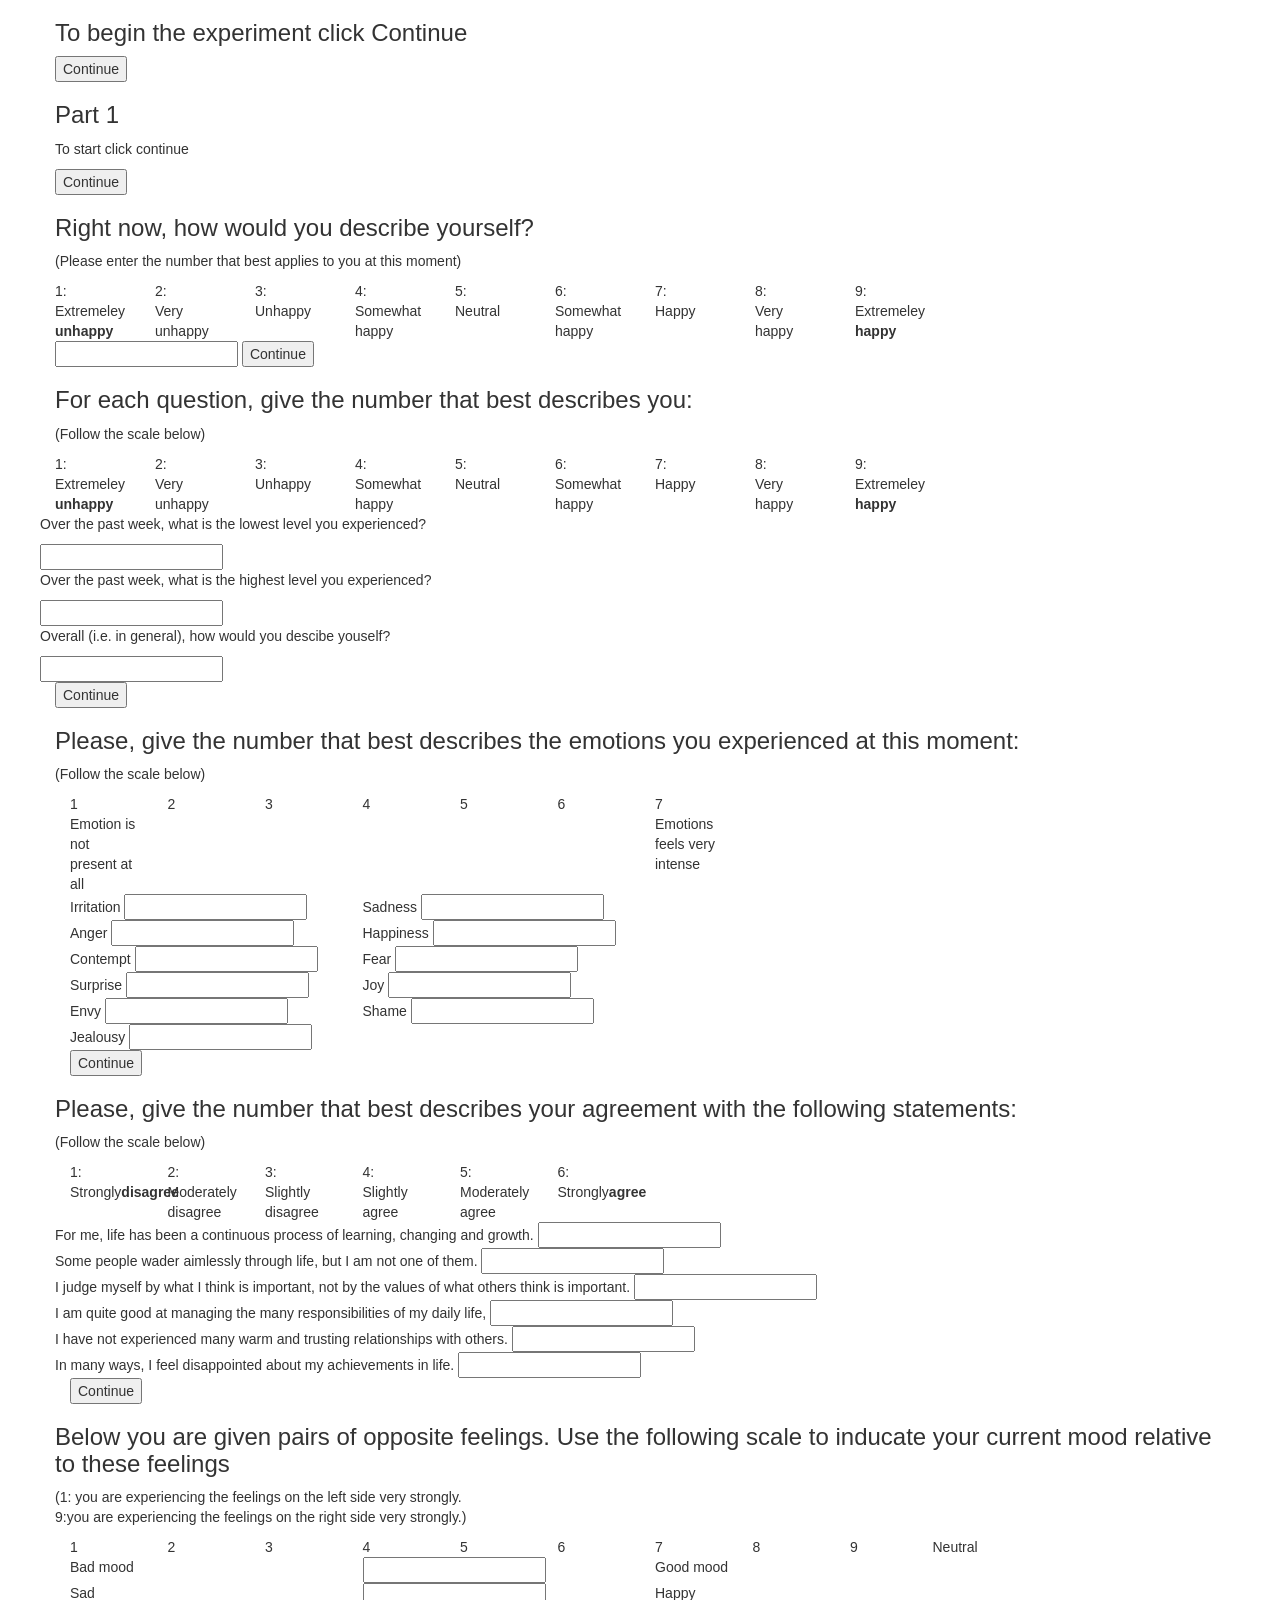
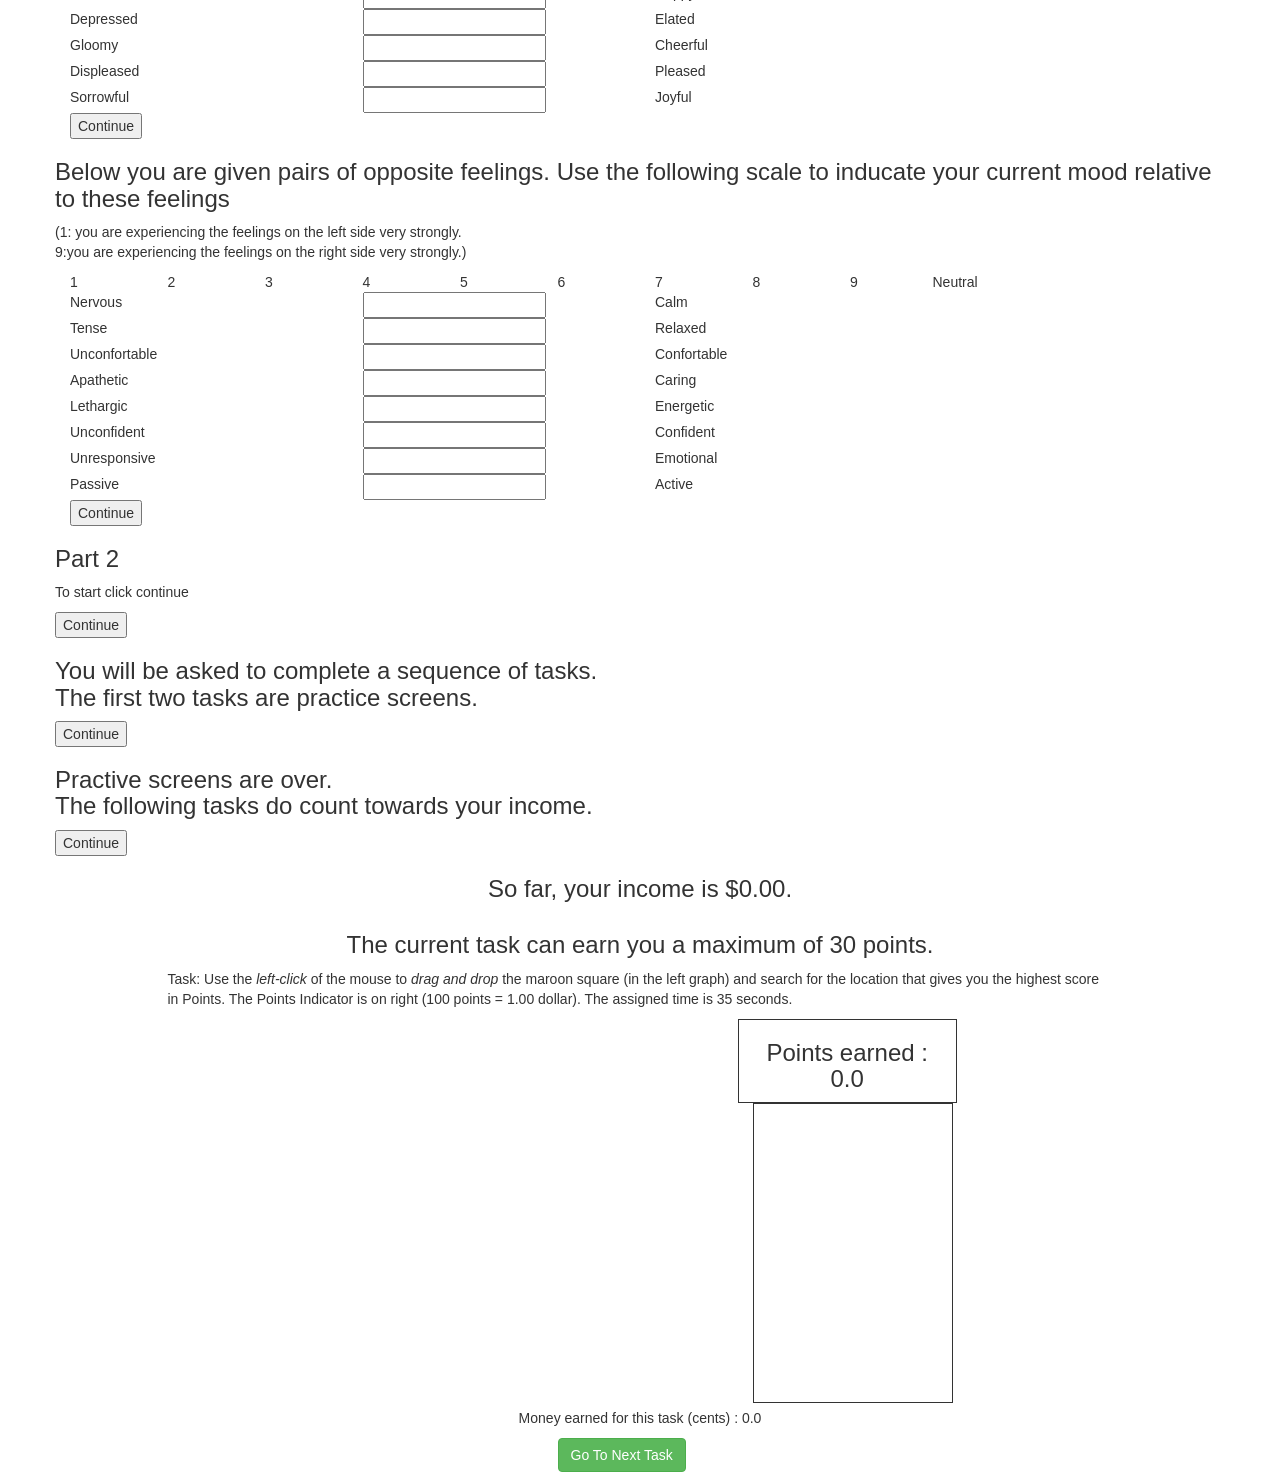
==== dev/questions/questions.html @ 31da786d "adding files" ====
<!DOCTYPE HTML>

<html lang="en">
  <head>
    <meta charset="utf-8" />
	  <title>Kristian's Questions</title>
    <script type="text/javascript" src="libs/jquery.min.js"></script>
    <script type="text/javascript" src="libs/flot/jquery.flot.min.js"></script>
    <script type="text/javascript" src="libs/bootstrap.min.js"></script>
    <link type="text/css" rel="stylesheet" href="libs/bootstrap.min.css">
    <script type="text/javascript" src="questions.js"></script>
  </head>
  <body>
    <!-- start experiment -->
    <div class="container" ng-show="showStartExperiment">
      <div class="row">
        <div class="col-mid-4 col-mid-offset-4">
          <h3>To begin the experiment click Continue</h3>
          <input class="success" type="button" value="Continue" ng-click="startExperiment()" />
        </div>
      </div>
    </div>
    <!-- start part 1 -->
    <div class="container" ng-show="initalquestions === 0;">
      <div class="row">
        <div class="col-mid-4 col-mid-offset-4">
          <h3>Part 1</h3>
          <p>To start click continue</p>
          <input class="success" type="button" value="Continue" ng-click="nextQuestion(initalquestions)" />
        </div>
      </div>
    </div>
    <!-- inital questions -->

    <!-- question 1 -->
    <div class="container" ng-show="initalquestions === 1">
      <div class="row">
        <div class="col-mid-4 col-mid-offset-4">
          <h3>Right now, how would you describe yourself?</h3>
          <p>(Please enter the number that best applies to you at this moment)</p>
          <div class="row">
            <div class="col-md-1">
              1:<br>Extremeley<br><strong>unhappy</strong>
            </div>
            <div class="col-md-1">
              2:<br>Very unhappy
            </div>
            <div class="col-md-1">
              3:<br>Unhappy
            </div>
            <div class="col-md-1">
              4:<br>Somewhat happy
            </div>
            <div class="col-md-1">
              5:<br>Neutral
            </div>
            <div class="col-md-1">
              6:<br>Somewhat happy
            </div>
            <div class="col-md-1">
              7:<br>Happy
            </div>
            <div class="col-md-1">
              8:<br>Very happy
            </div>
            <div class="col-md-1">
              9:<br>Extremeley<br><strong>happy</strong>
            </div>
          </div>
          <input class="text" />
          <input class="success" type="button" value="Continue" ng-click="nextQuestion(initalquestions)" />
        </div>
      </div>
    </div>
    <!-- question 2 -->
    <div class="container" ng-show="initalquestions === 2">
      <div class="row">
        <div class="col-mid-4 col-mid-offset-4">
          <h3>For each question, give the number that best describes you:</h3>
          <p>(Follow the scale below)</p>
          <div class="row">
            <div class="col-md-1">
              1:<br>Extremeley<br><strong>unhappy</strong>
            </div>
            <div class="col-md-1">
              2:<br>Very unhappy
            </div>
            <div class="col-md-1">
              3:<br>Unhappy
            </div>
            <div class="col-md-1">
              4:<br>Somewhat happy
            </div>
            <div class="col-md-1">
              5:<br>Neutral
            </div>
            <div class="col-md-1">
              6:<br>Somewhat happy
            </div>
            <div class="col-md-1">
              7:<br>Happy
            </div>
            <div class="col-md-1">
              8:<br>Very happy
            </div>
            <div class="col-md-1">
              9:<br>Extremeley<br><strong>happy</strong>
            </div>
          </div>
          <div class="row">
            <p>Over the past week, what is the lowest level you experienced?</p>
            <input class="text" />
          </div>
          <div class="row">
            <p>Over the past week, what is the highest level you experienced?</p>
            <input class="text" />
          </div>
          <div class="row">
            <p>Overall (i.e. in general), how would you descibe youself?</p>
            <input class="text" />
          </div>
          <input class="success" type="button" value="Continue" ng-click="nextQuestion(initalquestions)" />
        </div>
      </div>
    </div>
    <!-- question 3 -->
    <div class="container" ng-show="initalquestions === 3">
      <div class="row">
        <div class="col-mid-4 col-mid-offset-4">
          <h3>Please, give the number that best describes the emotions you experienced at this moment:</h3>
          <p>(Follow the scale below)</p>
        </div>
      </div>
      <div class="row">
        <div class="col-md-1">
          1<br>Emotion is not present at all
        </div>
        <div class="col-md-1">
          2
        </div>
        <div class="col-md-1">
          3
        </div>
        <div class="col-md-1">
          4
        </div>
        <div class="col-md-1">
          5
        </div>
        <div class="col-md-1">
          6
        </div>
        <div class="col-md-1">
          7<br>Emotions feels very intense
        </div>
      </div>
      <div class="row">
        <div class="col-md-3">
          Irritation
          <input type="text" />
        </div>
        <div class="col-md-3">
          Sadness
          <input type="text" />
        </div>
      </div>
      <div class="row">
        <div class="col-md-3">
          Anger
          <input type="text" />
        </div>
        <div class="col-md-3">
          Happiness
          <input type="text" />
        </div>
      </div>
      <div class="row">
        <div class="col-md-3">
          Contempt
          <input type="text" />
        </div>
        <div class="col-md-3">
          Fear
          <input type="text" />
        </div>
      </div>
      <div class="row">
        <div class="col-md-3">
          Surprise
          <input type="text" />
        </div>
        <div class="col-md-3">
          Joy
          <input type="text" />
        </div>
      </div>
      <div class="row">
        <div class="col-md-3">
          Envy
          <input type="text" />
        </div>
        <div class="col-md-3">
          Shame
          <input type="text" />
        </div>
      </div>
      <div class="row">
        <div class="col-md-3">
          Jealousy
          <input type="text" />
        </div>
      </div>
      <input class="success" type="button" value="Continue" ng-click="nextQuestion(initalquestions)" />
    </div>
    <!-- question 4 -->
    <div class="container" ng-show="initalquestions === 4">
      <div class="row">
        <div class="col-mid-4 col-mid-offset-4">
          <h3>Please, give the number that best describes your agreement with the following statements:</h3>
          <p>(Follow the scale below)</p>
        </div>
      </div>
      <div class="row">
        <div class="col-md-1">
          1:<br>Strongly<strong>disagree</strong>
        </div>
        <div class="col-md-1">
          2:<br>Moderately disagree
        </div>
        <div class="col-md-1">
          3:<br>Slightly disagree
        </div>
        <div class="col-md-1">
          4:<br>Slightly agree
        </div>
        <div class="col-md-1">
          5:<br>Moderately agree
        </div>
        <div class="col-md-1">
          6:<br>Strongly<strong>agree</strong>
        </div>
      </div>
      <div class="row">
        For me, life has been a continuous process of learning, changing and growth.
        <input type="text" />
      </div>
      <div class="row">
        Some people wader aimlessly through life, but I am not one of them.
        <input type="text" />
      </div>
      <div class="row">
        I judge myself by what I think is important, not by the values of what others think is important.
        <input type="text" />
      </div>
      <div class="row">
        I am quite good at managing the many responsibilities of my daily life,
        <input type="text" />
      </div>
      <div class="row">
        I have not experienced many warm and trusting relationships with others.
        <input type="text" />
      </div>
      <div class="row">
        In many ways, I feel disappointed about my achievements in life.
        <input type="text" />
      </div>
      <input class="success" type="button" value="Continue" ng-click="nextQuestion(initalquestions)" />
    </div>
    <!-- question 5 -->
    <div class="container" ng-show="initalquestions === 5">
      <div class="row">
        <div class="col-mid-4 col-mid-offset-4">
          <h3>Below you are given pairs of opposite feelings. Use the following scale to inducate your current mood relative to these feelings</h3>
          <p>(1: you are experiencing the feelings on the left side very strongly.<br>
            9:you are experiencing the feelings on the right side very strongly.)
          </p>
        </div>
      </div>
      <div class="row">
        <div class="col-md-1">
          1
        </div>
        <div class="col-md-1">
          2
        </div>
        <div class="col-md-1">
          3
        </div>
        <div class="col-md-1">
          4
        </div>
        <div class="col-md-1">
          5
        </div>
        <div class="col-md-1">
          6
        </div>
        <div class="col-md-1">
          7
        </div>
        <div class="col-md-1">
          8
        </div>
        <div class="col-md-1">
          9
        </div>
        <div class="row">
          Neutral
        </div>
      </div>
      <div class="row">
        <div class="col-md-3">
          Bad mood
        </div>
        <div class="col-md-3">
          <input type="text" />
        </div>
        <div class="col-md-3">
          Good mood
        </div>
      </div>
      <div class="row">
        <div class="col-md-3">
          Sad
        </div>
        <div class="col-md-3">
          <input type="text" />
        </div>
        <div class="col-md-3">
          Happy
        </div>
      </div>
      <div class="row">
        <div class="col-md-3">
          Depressed
        </div>
        <div class="col-md-3">
          <input type="text" />
        </div>
        <div class="col-md-3">
          Elated
        </div>
      </div>
      <div class="row">
        <div class="col-md-3">
          Gloomy
        </div>
        <div class="col-md-3">
          <input type="text" />
        </div>
        <div class="col-md-3">
          Cheerful
        </div>
      </div>
      <div class="row">
        <div class="col-md-3">
          Displeased
        </div>
        <div class="col-md-3">
          <input type="text" />
        </div>
        <div class="col-md-3">
          Pleased
        </div>
      </div>
      <div class="row">
        <div class="col-md-3">
          Sorrowful
        </div>
        <div class="col-md-3">
          <input type="text" />
        </div>
        <div class="col-md-3">
          Joyful
        </div>
      </div>
      <input class="success" type="button" value="Continue" ng-click="nextQuestion(initalquestions)" />
    </div>
    <!-- question 6 -->
    <div class="container" ng-show="initalquestions === 6">
      <div class="row">
        <div class="col-mid-4 col-mid-offset-4">
          <h3>Below you are given pairs of opposite feelings. Use the following scale to inducate your current mood relative to these feelings</h3>
          <p>(1: you are experiencing the feelings on the left side very strongly.<br>
            9:you are experiencing the feelings on the right side very strongly.)
          </p>
        </div>
      </div>
      <div class="row">
        <div class="col-md-1">
          1
        </div>
        <div class="col-md-1">
          2
        </div>
        <div class="col-md-1">
          3
        </div>
        <div class="col-md-1">
          4
        </div>
        <div class="col-md-1">
          5
        </div>
        <div class="col-md-1">
          6
        </div>
        <div class="col-md-1">
          7
        </div>
        <div class="col-md-1">
          8
        </div>
        <div class="col-md-1">
          9
        </div>
        <div class="row">
          Neutral
        </div>
      </div>
      <div class="row">
        <div class="col-md-3">
          Nervous
        </div>
        <div class="col-md-3">
          <input type="text" />
        </div>
        <div class="col-md-3">
          Calm
        </div>
      </div>
      <div class="row">
        <div class="col-md-3">
          Tense
        </div>
        <div class="col-md-3">
          <input type="text" />
        </div>
        <div class="col-md-3">
          Relaxed
        </div>
      </div>
      <div class="row">
        <div class="col-md-3">
          Unconfortable
        </div>
        <div class="col-md-3">
          <input type="text" />
        </div>
        <div class="col-md-3">
          Confortable
        </div>
      </div>
      <div class="row">
        <div class="col-md-3">
          Apathetic
        </div>
        <div class="col-md-3">
          <input type="text" />
        </div>
        <div class="col-md-3">
          Caring
        </div>
      </div>
      <div class="row">
        <div class="col-md-3">
          Lethargic
        </div>
        <div class="col-md-3">
          <input type="text" />
        </div>
        <div class="col-md-3">
          Energetic
        </div>
      </div>
      <div class="row">
        <div class="col-md-3">
          Unconfident
        </div>
        <div class="col-md-3">
          <input type="text" />
        </div>
        <div class="col-md-3">
          Confident
        </div>
      </div>
      <div class="row">
        <div class="col-md-3">
          Unresponsive
        </div>
        <div class="col-md-3">
          <input type="text" />
        </div>
        <div class="col-md-3">
          Emotional
        </div>
      </div>
      <div class="row">
        <div class="col-md-3">
          Passive
        </div>
        <div class="col-md-3">
          <input type="text" />
        </div>
        <div class="col-md-3">
          Active
        </div>
      </div>
      <input class="success" type="button" value="Continue" ng-click="finishQuestions()" />
    </div>
    <!-- start part 2 -->
    <div class="container">
      <div class="row">
        <div class="col-mid-4 col-mid-offset-4">
          <h3>Part 2</h3>
          <p>To start click continue</p>
          <input class="success" type="button" value="Continue" />
        </div>
      </div>
    </div>
    <!-- instructions -->
    <div class="container">
      <div class="row">
        <div class="col-mid-4 col-mid-offset-4">
          <h3>You will be asked to complete a sequence of tasks.<br>
            The first two tasks are practice screens.
          </h3>
          <input class="success" type="button" value="Continue" />
        </div>
      </div>
    </div>
    <!-- real tasks -->
    <div class="container">
      <div class="row">
        <div class="col-mid-4 col-mid-offset-4">
          <h3>Practive screens are over.<br>
            The following tasks do count towards your income.
          </h3>
          <input class="success" type="button" value="Continue" />
        </div>
      </div>
    </div>
    <!-- income earning -->
    <div class="container" ng-show="gametime">
      <div class="row">
        <h3 class="text-center" id="income">So far, your income is $0.00.</h3>
      </div>
      <div class="row">
        <h3 class="text-center" id="currentTask">The current task can earn you a maximum of 30 points.</h3>
      </div>
      <div class="row">
        <p class="col-md-10 col-md-offset-1">Task: Use the <em>left-click</em> of the mouse to <em>drag and drop</em>
           the maroon square (in the left graph) and search for the location that gives you the highest
           score in Points. The Points Indicator is on right (100 points = 1.00 dollar).
           The assigned time is 35 seconds.
        </p>
      </div>
      <div class="row">
        <div class="col-md-7">
        <!-- Game -->
          <div id="placeholder" style="width:600px;height:300px"></div>
        </div>
        <div class="col-md-3">
          <!-- points earned -->
          <div class="row">
            <div class="col-md-9" style="border-style:solid; border-width: 1px">
              <h3 id="points" class="text-center">Points earned : 0.0</h3>
            </div>
          </div>
          <!-- locator -->
          <div class="row">
            <div class="col-md-3">
              <canvas id="locator" style="width:200px;height:300px;
                border-style:solid; border-width: 1px"></canvas>
            </div>
          </div>
        </div>
      </div>
      <div class="row">
        <p id="earned" class="text-center">Money earned for this task (cents) : 0.0</p>
      </div>
      <div class="row">
        <div class="col-md-2 col-md-offset-5">
          <button id="nexttask" type="button" class="btn btn-success" ng-click="nexttask()">Go To Next Task</button>
        </div>
      </div>
    </div>
    <!-- core interaction -->
    <!-- slider -->
    <div ng-show="">
    </div>
    <!-- bid -->
    <div ng-show="">
    </div>
    <!-- message box -->
    <div ng-show="">
    </div>
    <!-- final questions -->
    <div ng-repeat="">
    </div>
  </body>
</html>
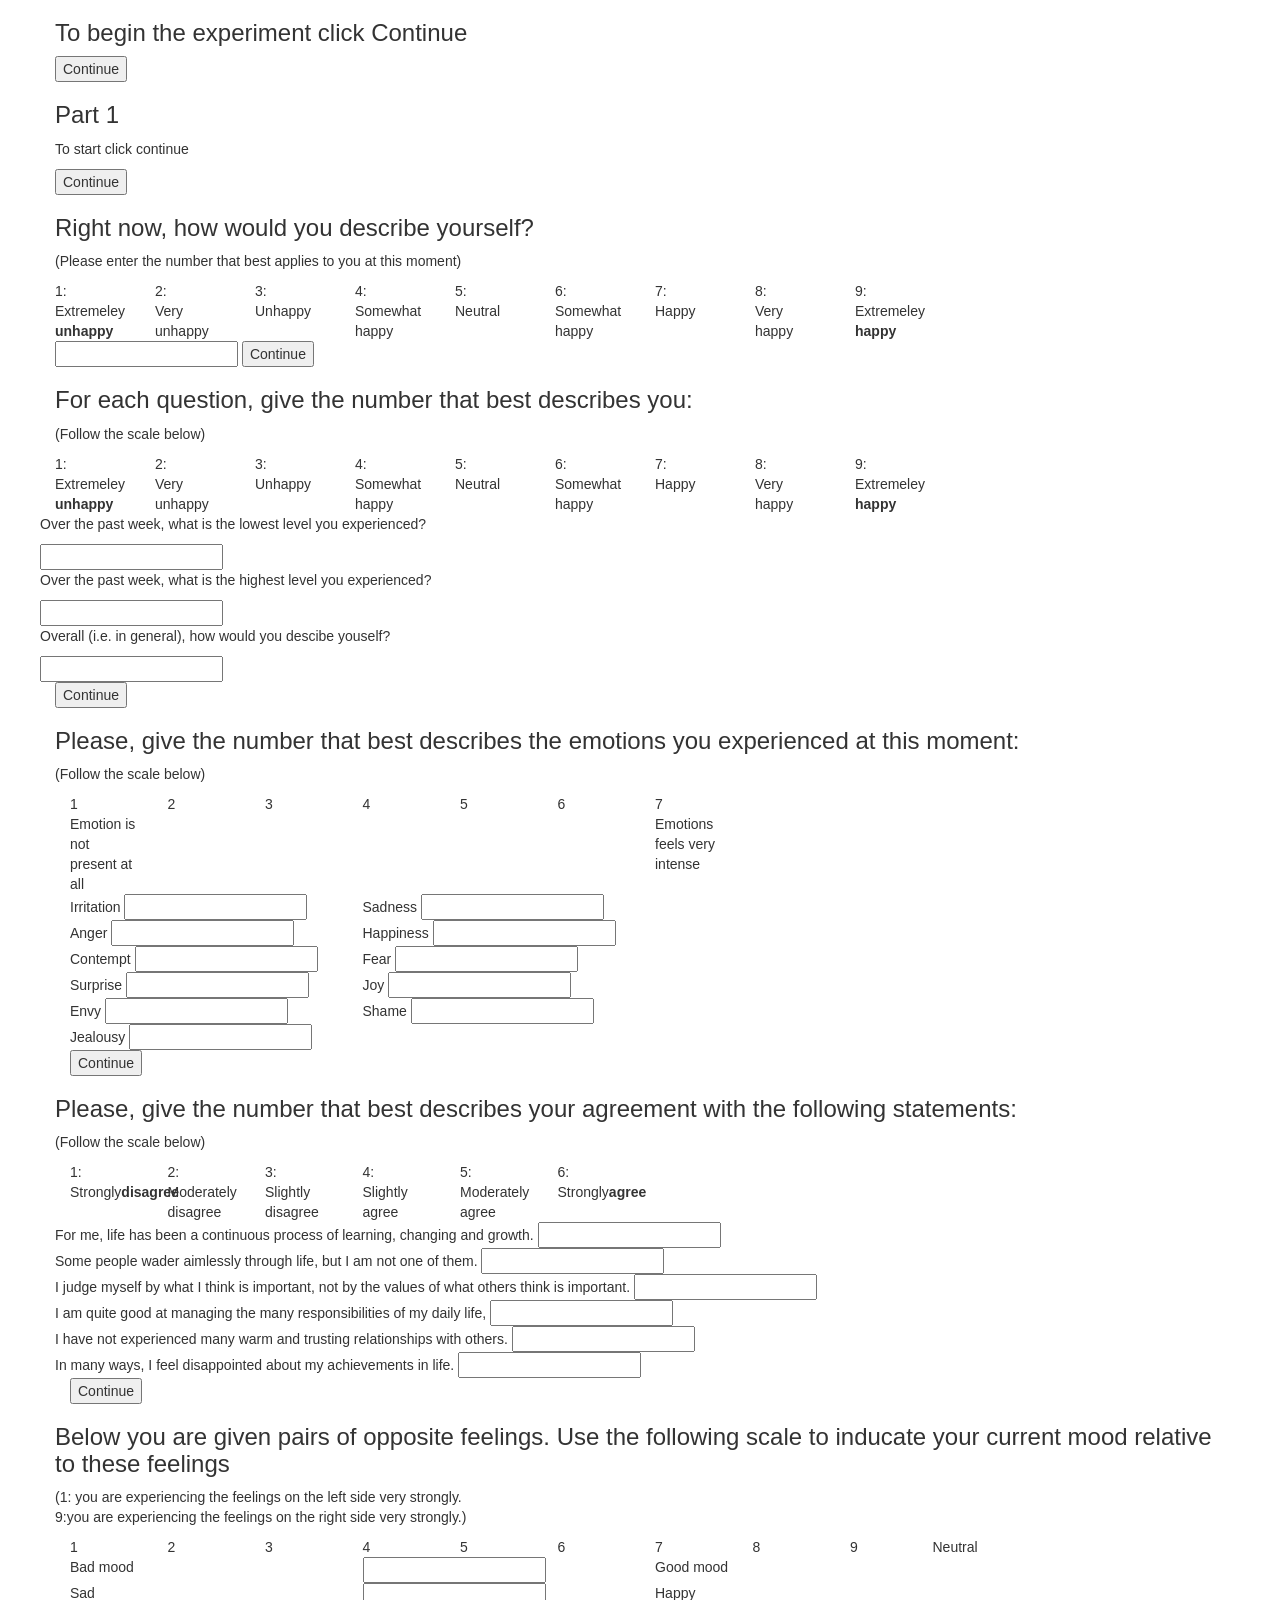
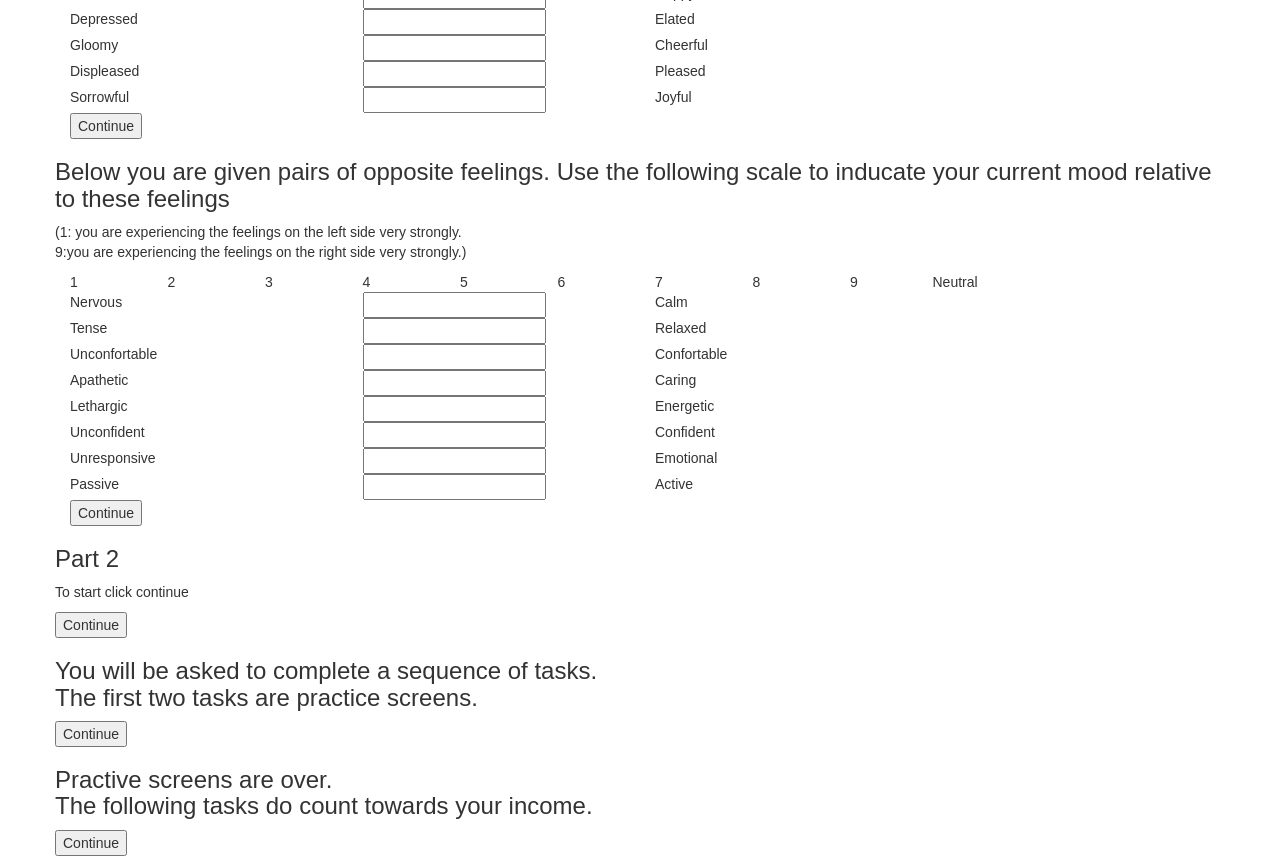
==== commit 11f58ed7: "making redwood changes to dev-start" ====
--- a/dev/questions/questions.html
+++ b/dev/questions/questions.html
@@ -540,61 +540,7 @@
         </div>
       </div>
     </div>
-    <!-- income earning -->
-    <div class="container" ng-show="gametime">
-      <div class="row">
-        <h3 class="text-center" id="income">So far, your income is $0.00.</h3>
-      </div>
-      <div class="row">
-        <h3 class="text-center" id="currentTask">The current task can earn you a maximum of 30 points.</h3>
-      </div>
-      <div class="row">
-        <p class="col-md-10 col-md-offset-1">Task: Use the <em>left-click</em> of the mouse to <em>drag and drop</em>
-           the maroon square (in the left graph) and search for the location that gives you the highest
-           score in Points. The Points Indicator is on right (100 points = 1.00 dollar).
-           The assigned time is 35 seconds.
-        </p>
-      </div>
-      <div class="row">
-        <div class="col-md-7">
-        <!-- Game -->
-          <div id="placeholder" style="width:600px;height:300px"></div>
-        </div>
-        <div class="col-md-3">
-          <!-- points earned -->
-          <div class="row">
-            <div class="col-md-9" style="border-style:solid; border-width: 1px">
-              <h3 id="points" class="text-center">Points earned : 0.0</h3>
-            </div>
-          </div>
-          <!-- locator -->
-          <div class="row">
-            <div class="col-md-3">
-              <canvas id="locator" style="width:200px;height:300px;
-                border-style:solid; border-width: 1px"></canvas>
-            </div>
-          </div>
-        </div>
-      </div>
-      <div class="row">
-        <p id="earned" class="text-center">Money earned for this task (cents) : 0.0</p>
-      </div>
-      <div class="row">
-        <div class="col-md-2 col-md-offset-5">
-          <button id="nexttask" type="button" class="btn btn-success" ng-click="nexttask()">Go To Next Task</button>
-        </div>
-      </div>
-    </div>
-    <!-- core interaction -->
-    <!-- slider -->
-    <div ng-show="">
-    </div>
-    <!-- bid -->
-    <div ng-show="">
-    </div>
-    <!-- message box -->
-    <div ng-show="">
-    </div>
+    
     <!-- final questions -->
     <div ng-repeat="">
     </div>
